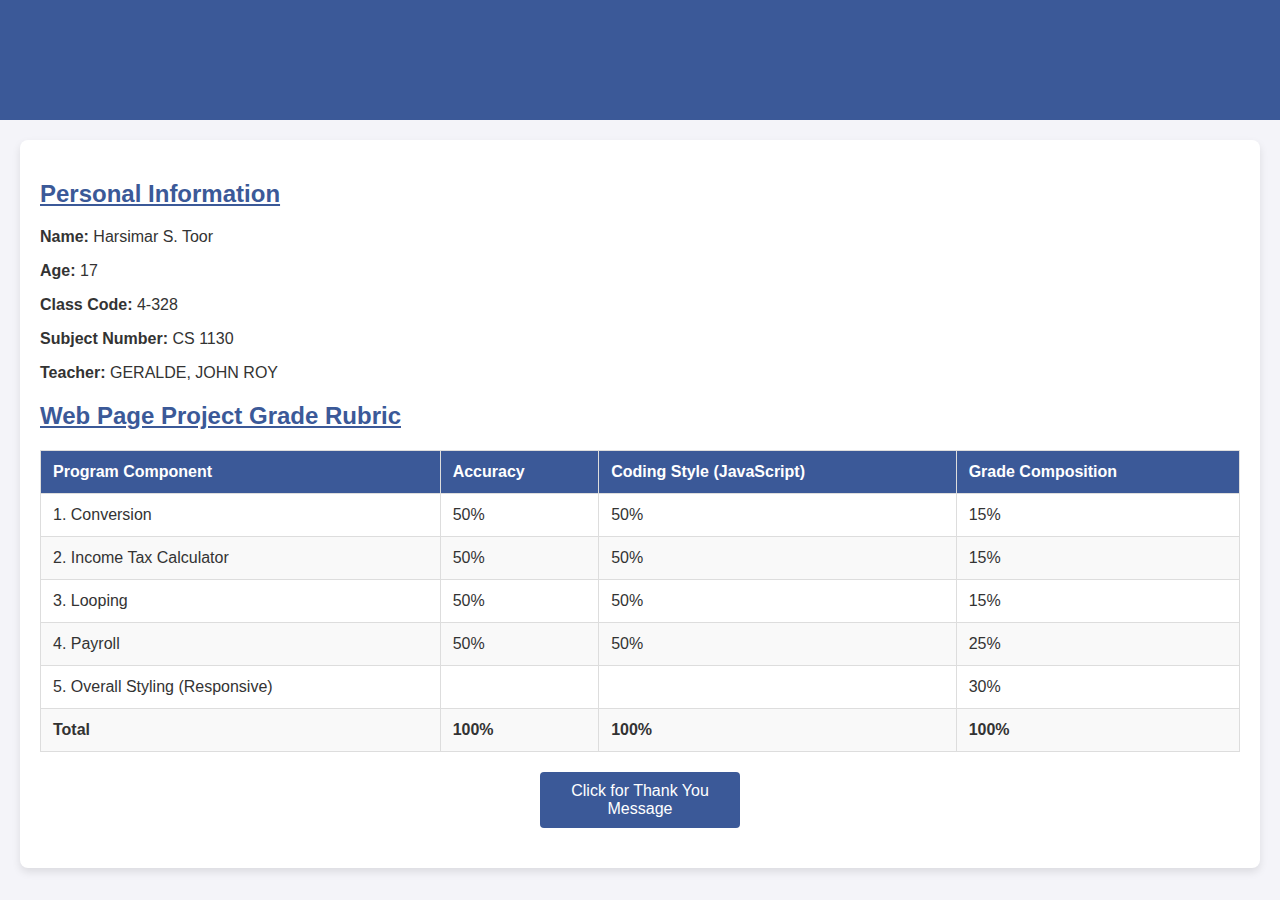
==== about/index.html @ d8a4dc52 "first commit" ====
<!DOCTYPE html>
<html lang="en">
<head>
    <meta charset="UTF-8">
    <meta name="viewport" content="width=device-width, initial-scale=1.0">
    <title>About Me - Harsimar S. Toor</title>
    <style>
        body {
            font-family: 'Arial', sans-serif;
            margin: 0;
            padding: 0;
            background-color: #f4f4f9;
            color: #333;
        }

        header {
            background-color: #3b5998;
            color: white;
            padding: 20px;
            text-align: center;
        }

        .container {
            max-width: 1200px;
            margin: 20px auto;
            padding: 20px;
            background-color: white;
            box-shadow: 0 4px 8px rgba(0, 0, 0, 0.1);
            border-radius: 8px;
        }

        h1 {
            text-align: center;
            color: #3b5998;
        }

        .section-title {
            color: #3b5998;
            text-decoration: underline;
            margin-top: 20px;
        }

        .content {
            margin-bottom: 20px;
        }

        .rubric-table {
            width: 100%;
            border-collapse: collapse;
            margin-top: 20px;
        }

        .rubric-table th, .rubric-table td {
            border: 1px solid #ddd;
            padding: 12px;
            text-align: left;
        }

        .rubric-table th {
            background-color: #3b5998;
            color: white;
        }

        .rubric-table tr:nth-child(even) {
            background-color: #f9f9f9;
        }

        .rubric-table tr:hover {
            background-color: #f1f1f1;
        }

        .btn {
            background-color: #3b5998;
            color: white;
            padding: 10px 20px;
            border: none;
            border-radius: 4px;
            cursor: pointer;
            font-size: 16px;
            display: block;
            width: 200px;
            margin: 20px auto;
            text-align: center;
        }

        .btn:hover {
            background-color: #2d4373;
        }
    </style>
</head>
<body>

    <header>
        <h1>About Me - Harsimar S. Toor</h1>
    </header>

    <div class="container">
        <section class="content">
            <h2 class="section-title">Personal Information</h2>
            <p><strong>Name:</strong> Harsimar S. Toor</p>
            <p><strong>Age:</strong> 17</p>
            <p><strong>Class Code:</strong> 4-328</p>
            <p><strong>Subject Number:</strong> CS 1130</p>
            <p><strong>Teacher:</strong> GERALDE, JOHN ROY</p>
        </section>

        <section class="content">
            <h2 class="section-title">Web Page Project Grade Rubric</h2>
            <table class="rubric-table">
                <thead>
                    <tr>
                        <th>Program Component</th>
                        <th>Accuracy</th>
                        <th>Coding Style (JavaScript)</th>
                        <th>Grade Composition</th>
                    </tr>
                </thead>
                <tbody>
                    <tr>
                        <td>1. Conversion</td>
                        <td>50%</td>
                        <td>50%</td>
                        <td>15%</td>
                    </tr>
                    <tr>
                        <td>2. Income Tax Calculator</td>
                        <td>50%</td>
                        <td>50%</td>
                        <td>15%</td>
                    </tr>
                    <tr>
                        <td>3. Looping</td>
                        <td>50%</td>
                        <td>50%</td>
                        <td>15%</td>
                    </tr>
                    <tr>
                        <td>4. Payroll</td>
                        <td>50%</td>
                        <td>50%</td>
                        <td>25%</td>
                    </tr>
                    <tr>
                        <td>5. Overall Styling (Responsive)</td>
                        <td></td>
                        <td></td>
                        <td>30%</td>
                    </tr>
                    <tr>
                        <td><strong>Total</strong></td>
                        <td><strong>100%</strong></td>
                        <td><strong>100%</strong></td>
                        <td><strong>100%</strong></td>
                    </tr>
                </tbody>
            </table>
        </section>

        <button class="btn" onclick="showThankYouMessage()">Click for Thank You Message</button>

        <div id="thankYouMessage" style="display:none; text-align:center; font-size:20px; color: #3b5998;">
            <p>Thank you for visiting my about page! I hope you enjoyed learning more about my web project!</p>
        </div>
    </div>

    <script>
        function showThankYouMessage() {
            var message = document.getElementById("thankYouMessage");
            message.style.display = "block";
        }
    </script>

</body>
</html>
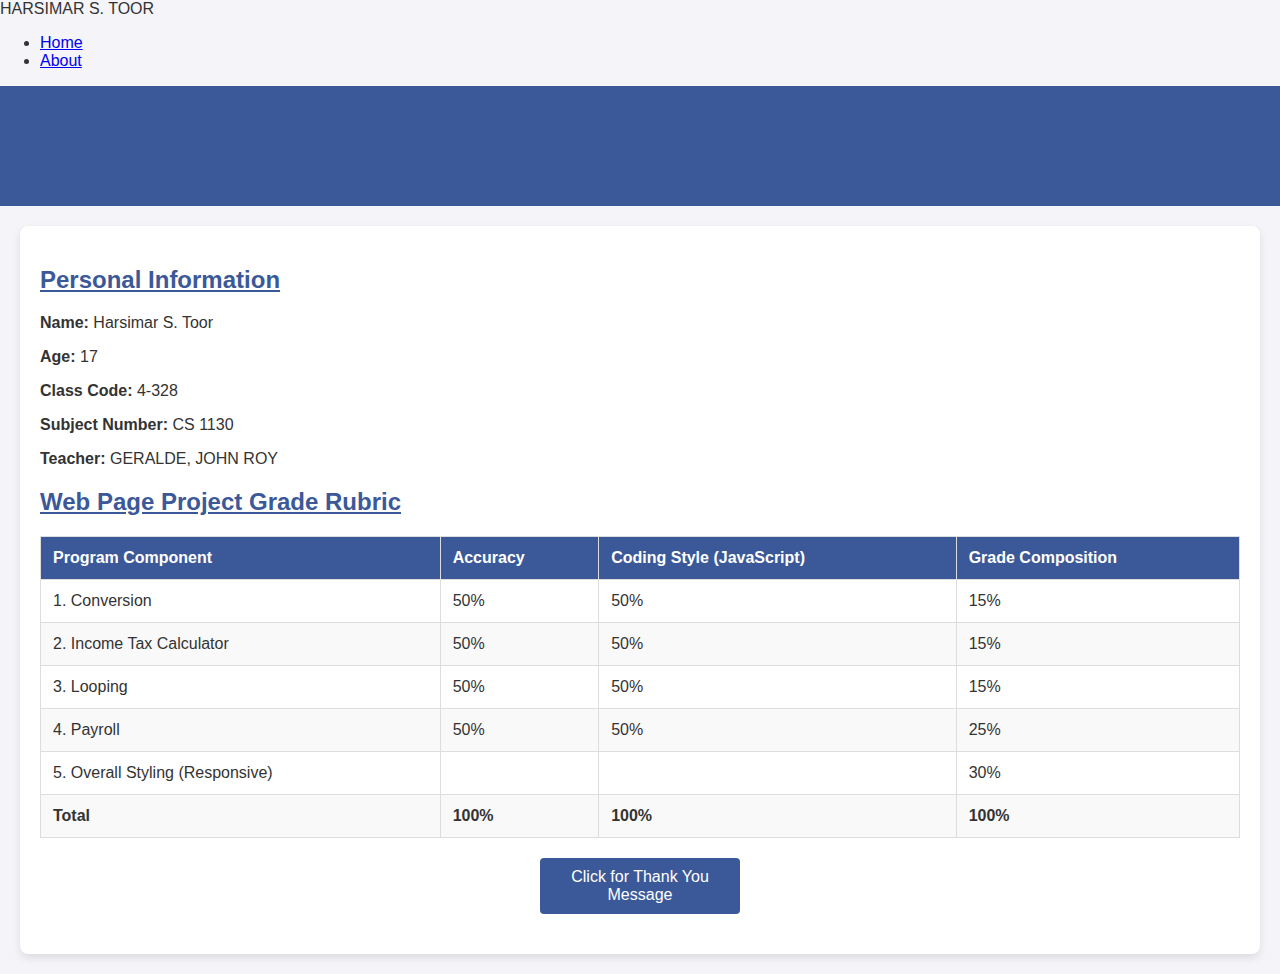
==== commit c3d5c832: "2 CHANGES IDK" ====
--- a/about/index.html
+++ b/about/index.html
@@ -1,174 +1,192 @@
 <!DOCTYPE html>
 <html lang="en">
+
 <head>
-    <meta charset="UTF-8">
-    <meta name="viewport" content="width=device-width, initial-scale=1.0">
-    <title>About Me - Harsimar S. Toor</title>
-    <style>
-        body {
-            font-family: 'Arial', sans-serif;
-            margin: 0;
-            padding: 0;
-            background-color: #f4f4f9;
-            color: #333;
-        }
+  <meta charset="UTF-8">
+  <meta name="viewport" content="width=device-width, initial-scale=1.0">
+  <title>About Me - Harsimar S. Toor</title>
+  <style>
+    body {
+      font-family: 'Arial', sans-serif;
+      margin: 0;
+      padding: 0;
+      background-color: #f4f4f9;
+      color: #333;
+    }
 
-        header {
-            background-color: #3b5998;
-            color: white;
-            padding: 20px;
-            text-align: center;
-        }
+    header {
+      background-color: #3b5998;
+      color: white;
+      padding: 20px;
+      text-align: center;
+    }
 
-        .container {
-            max-width: 1200px;
-            margin: 20px auto;
-            padding: 20px;
-            background-color: white;
-            box-shadow: 0 4px 8px rgba(0, 0, 0, 0.1);
-            border-radius: 8px;
-        }
+    .container {
+      max-width: 1200px;
+      margin: 20px auto;
+      padding: 20px;
+      background-color: white;
+      box-shadow: 0 4px 8px rgba(0, 0, 0, 0.1);
+      border-radius: 8px;
+    }
 
-        h1 {
-            text-align: center;
-            color: #3b5998;
-        }
+    h1 {
+      text-align: center;
+      color: #3b5998;
+    }
 
-        .section-title {
-            color: #3b5998;
-            text-decoration: underline;
-            margin-top: 20px;
-        }
+    .section-title {
+      color: #3b5998;
+      text-decoration: underline;
+      margin-top: 20px;
+    }
 
-        .content {
-            margin-bottom: 20px;
-        }
+    .content {
+      margin-bottom: 20px;
+    }
 
-        .rubric-table {
-            width: 100%;
-            border-collapse: collapse;
-            margin-top: 20px;
-        }
+    .rubric-table {
+      width: 100%;
+      border-collapse: collapse;
+      margin-top: 20px;
+    }
 
-        .rubric-table th, .rubric-table td {
-            border: 1px solid #ddd;
-            padding: 12px;
-            text-align: left;
-        }
+    .rubric-table th,
+    .rubric-table td {
+      border: 1px solid #ddd;
+      padding: 12px;
+      text-align: left;
+    }
 
-        .rubric-table th {
-            background-color: #3b5998;
-            color: white;
-        }
+    .rubric-table th {
+      background-color: #3b5998;
+      color: white;
+    }
 
-        .rubric-table tr:nth-child(even) {
-            background-color: #f9f9f9;
-        }
+    .rubric-table tr:nth-child(even) {
+      background-color: #f9f9f9;
+    }
 
-        .rubric-table tr:hover {
-            background-color: #f1f1f1;
-        }
+    .rubric-table tr:hover {
+      background-color: #f1f1f1;
+    }
 
-        .btn {
-            background-color: #3b5998;
-            color: white;
-            padding: 10px 20px;
-            border: none;
-            border-radius: 4px;
-            cursor: pointer;
-            font-size: 16px;
-            display: block;
-            width: 200px;
-            margin: 20px auto;
-            text-align: center;
-        }
+    .btn {
+      background-color: #3b5998;
+      color: white;
+      padding: 10px 20px;
+      border: none;
+      border-radius: 4px;
+      cursor: pointer;
+      font-size: 16px;
+      display: block;
+      width: 200px;
+      margin: 20px auto;
+      text-align: center;
+    }
 
-        .btn:hover {
-            background-color: #2d4373;
-        }
-    </style>
+    .btn:hover {
+      background-color: #2d4373;
+    }
+  </style>
 </head>
+
 <body>
+  <nav>
+    <div class="nav-logo">HARSIMAR S. TOOR</div>
 
-    <header>
-        <h1>About Me - Harsimar S. Toor</h1>
-    </header>
+    <ul class="nav-links" id="nav-links">
+      <li>
+        <a href="../index.html">Home</a>
+      </li>
 
-    <div class="container">
-        <section class="content">
-            <h2 class="section-title">Personal Information</h2>
-            <p><strong>Name:</strong> Harsimar S. Toor</p>
-            <p><strong>Age:</strong> 17</p>
-            <p><strong>Class Code:</strong> 4-328</p>
-            <p><strong>Subject Number:</strong> CS 1130</p>
-            <p><strong>Teacher:</strong> GERALDE, JOHN ROY</p>
-        </section>
+      <li>
+        <a href="../about/index.html">About</a>
+      </li>
+    </ul>
+  </nav>
+  <main class="flex-center flex-column"> </main>
 
-        <section class="content">
-            <h2 class="section-title">Web Page Project Grade Rubric</h2>
-            <table class="rubric-table">
-                <thead>
-                    <tr>
-                        <th>Program Component</th>
-                        <th>Accuracy</th>
-                        <th>Coding Style (JavaScript)</th>
-                        <th>Grade Composition</th>
-                    </tr>
-                </thead>
-                <tbody>
-                    <tr>
-                        <td>1. Conversion</td>
-                        <td>50%</td>
-                        <td>50%</td>
-                        <td>15%</td>
-                    </tr>
-                    <tr>
-                        <td>2. Income Tax Calculator</td>
-                        <td>50%</td>
-                        <td>50%</td>
-                        <td>15%</td>
-                    </tr>
-                    <tr>
-                        <td>3. Looping</td>
-                        <td>50%</td>
-                        <td>50%</td>
-                        <td>15%</td>
-                    </tr>
-                    <tr>
-                        <td>4. Payroll</td>
-                        <td>50%</td>
-                        <td>50%</td>
-                        <td>25%</td>
-                    </tr>
-                    <tr>
-                        <td>5. Overall Styling (Responsive)</td>
-                        <td></td>
-                        <td></td>
-                        <td>30%</td>
-                    </tr>
-                    <tr>
-                        <td><strong>Total</strong></td>
-                        <td><strong>100%</strong></td>
-                        <td><strong>100%</strong></td>
-                        <td><strong>100%</strong></td>
-                    </tr>
-                </tbody>
-            </table>
-        </section>
+  <header>
+    <h1>About Me - Harsimar S. Toor</h1>
+  </header>
 
-        <button class="btn" onclick="showThankYouMessage()">Click for Thank You Message</button>
+  <div class="container">
+    <section class="content">
+      <h2 class="section-title">Personal Information</h2>
+      <p><strong>Name:</strong> Harsimar S. Toor</p>
+      <p><strong>Age:</strong> 17</p>
+      <p><strong>Class Code:</strong> 4-328</p>
+      <p><strong>Subject Number:</strong> CS 1130</p>
+      <p><strong>Teacher:</strong> GERALDE, JOHN ROY</p>
+    </section>
 
-        <div id="thankYouMessage" style="display:none; text-align:center; font-size:20px; color: #3b5998;">
-            <p>Thank you for visiting my about page! I hope you enjoyed learning more about my web project!</p>
-        </div>
+    <section class="content">
+      <h2 class="section-title">Web Page Project Grade Rubric</h2>
+      <table class="rubric-table">
+        <thead>
+          <tr>
+            <th>Program Component</th>
+            <th>Accuracy</th>
+            <th>Coding Style (JavaScript)</th>
+            <th>Grade Composition</th>
+          </tr>
+        </thead>
+        <tbody>
+          <tr>
+            <td>1. Conversion</td>
+            <td>50%</td>
+            <td>50%</td>
+            <td>15%</td>
+          </tr>
+          <tr>
+            <td>2. Income Tax Calculator</td>
+            <td>50%</td>
+            <td>50%</td>
+            <td>15%</td>
+          </tr>
+          <tr>
+            <td>3. Looping</td>
+            <td>50%</td>
+            <td>50%</td>
+            <td>15%</td>
+          </tr>
+          <tr>
+            <td>4. Payroll</td>
+            <td>50%</td>
+            <td>50%</td>
+            <td>25%</td>
+          </tr>
+          <tr>
+            <td>5. Overall Styling (Responsive)</td>
+            <td></td>
+            <td></td>
+            <td>30%</td>
+          </tr>
+          <tr>
+            <td><strong>Total</strong></td>
+            <td><strong>100%</strong></td>
+            <td><strong>100%</strong></td>
+            <td><strong>100%</strong></td>
+          </tr>
+        </tbody>
+      </table>
+    </section>
+
+    <button class="btn" onclick="showThankYouMessage()">Click for Thank You Message</button>
+
+    <div id="thankYouMessage" style="display:none; text-align:center; font-size:20px; color: #3b5998;">
+      <p>Thank you for visiting my about page! I hope you enjoyed learning more about my web project!</p>
     </div>
+  </div>
 
-    <script>
-        function showThankYouMessage() {
-            var message = document.getElementById("thankYouMessage");
-            message.style.display = "block";
-        }
-    </script>
+  <script>
+    function showThankYouMessage() {
+      var message = document.getElementById("thankYouMessage");
+      message.style.display = "block";
+    }
+  </script>
 
 </body>
-</html>
+
+</html>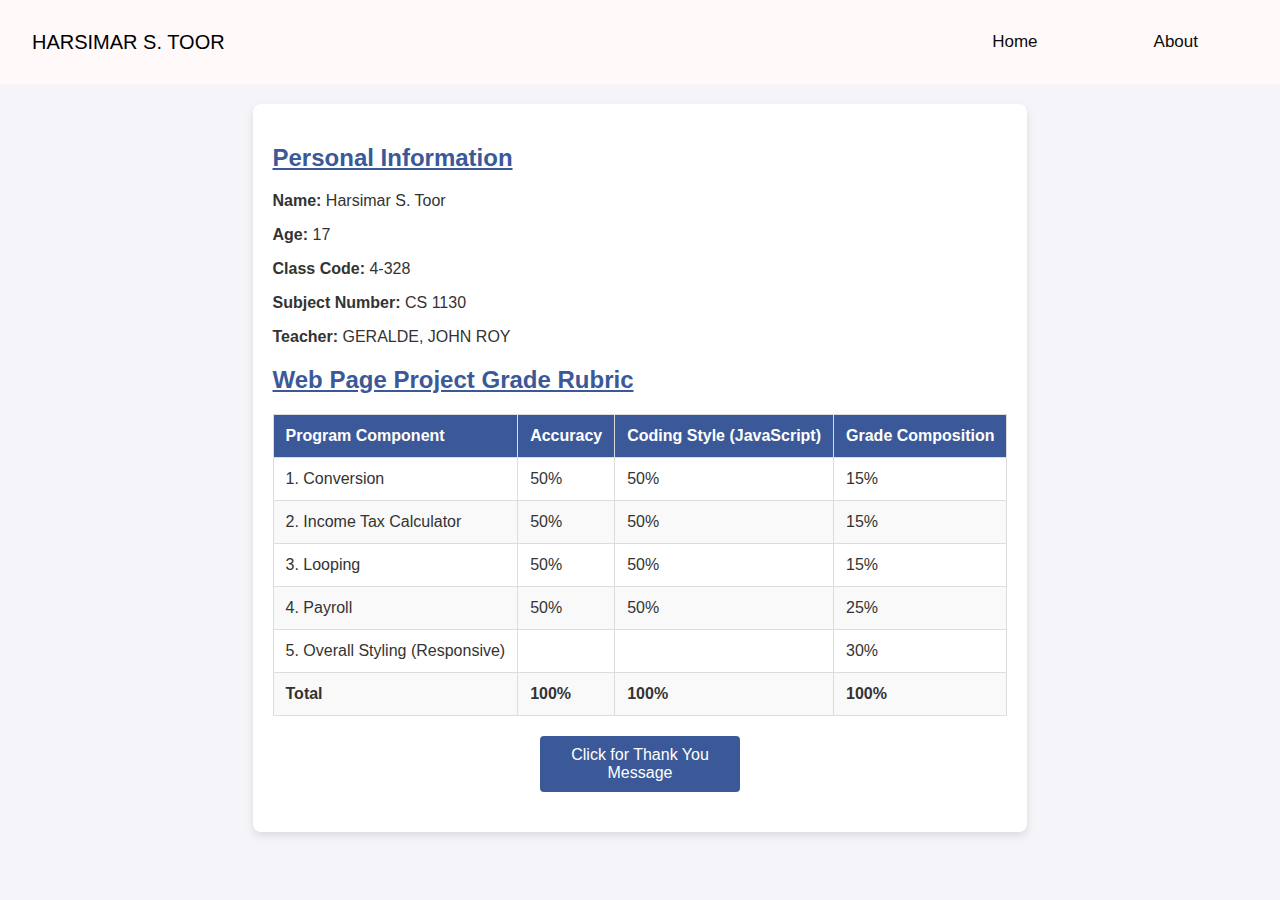
==== commit 473645cd: "fix about" ====
--- a/about/index.html
+++ b/about/index.html
@@ -5,6 +5,7 @@
   <meta charset="UTF-8">
   <meta name="viewport" content="width=device-width, initial-scale=1.0">
   <title>About Me - Harsimar S. Toor</title>
+  <link rel="stylesheet" href="../global.css">
   <style>
     body {
       font-family: 'Arial', sans-serif;
@@ -91,7 +92,7 @@
   </style>
 </head>
 
-<body>
+<main>
   <nav>
     <div class="nav-logo">HARSIMAR S. TOOR</div>
 
@@ -105,80 +106,78 @@
       </li>
     </ul>
   </nav>
-  <main class="flex-center flex-column"> </main>
 
-  <header>
-    <h1>About Me - Harsimar S. Toor</h1>
-  </header>
+  <main class="flex-center flex-column">
 
-  <div class="container">
-    <section class="content">
-      <h2 class="section-title">Personal Information</h2>
-      <p><strong>Name:</strong> Harsimar S. Toor</p>
-      <p><strong>Age:</strong> 17</p>
-      <p><strong>Class Code:</strong> 4-328</p>
-      <p><strong>Subject Number:</strong> CS 1130</p>
-      <p><strong>Teacher:</strong> GERALDE, JOHN ROY</p>
-    </section>
+    <div class="container">
+      <section class="content">
+        <h2 class="section-title">Personal Information</h2>
+        <p><strong>Name:</strong> Harsimar S. Toor</p>
+        <p><strong>Age:</strong> 17</p>
+        <p><strong>Class Code:</strong> 4-328</p>
+        <p><strong>Subject Number:</strong> CS 1130</p>
+        <p><strong>Teacher:</strong> GERALDE, JOHN ROY</p>
+      </section>
 
-    <section class="content">
-      <h2 class="section-title">Web Page Project Grade Rubric</h2>
-      <table class="rubric-table">
-        <thead>
-          <tr>
-            <th>Program Component</th>
-            <th>Accuracy</th>
-            <th>Coding Style (JavaScript)</th>
-            <th>Grade Composition</th>
-          </tr>
-        </thead>
-        <tbody>
-          <tr>
-            <td>1. Conversion</td>
-            <td>50%</td>
-            <td>50%</td>
-            <td>15%</td>
-          </tr>
-          <tr>
-            <td>2. Income Tax Calculator</td>
-            <td>50%</td>
-            <td>50%</td>
-            <td>15%</td>
-          </tr>
-          <tr>
-            <td>3. Looping</td>
-            <td>50%</td>
-            <td>50%</td>
-            <td>15%</td>
-          </tr>
-          <tr>
-            <td>4. Payroll</td>
-            <td>50%</td>
-            <td>50%</td>
-            <td>25%</td>
-          </tr>
-          <tr>
-            <td>5. Overall Styling (Responsive)</td>
-            <td></td>
-            <td></td>
-            <td>30%</td>
-          </tr>
-          <tr>
-            <td><strong>Total</strong></td>
-            <td><strong>100%</strong></td>
-            <td><strong>100%</strong></td>
-            <td><strong>100%</strong></td>
-          </tr>
-        </tbody>
-      </table>
-    </section>
+      <section class="content">
+        <h2 class="section-title">Web Page Project Grade Rubric</h2>
+        <table class="rubric-table">
+          <thead>
+            <tr>
+              <th>Program Component</th>
+              <th>Accuracy</th>
+              <th>Coding Style (JavaScript)</th>
+              <th>Grade Composition</th>
+            </tr>
+          </thead>
+          <tbody>
+            <tr>
+              <td>1. Conversion</td>
+              <td>50%</td>
+              <td>50%</td>
+              <td>15%</td>
+            </tr>
+            <tr>
+              <td>2. Income Tax Calculator</td>
+              <td>50%</td>
+              <td>50%</td>
+              <td>15%</td>
+            </tr>
+            <tr>
+              <td>3. Looping</td>
+              <td>50%</td>
+              <td>50%</td>
+              <td>15%</td>
+            </tr>
+            <tr>
+              <td>4. Payroll</td>
+              <td>50%</td>
+              <td>50%</td>
+              <td>25%</td>
+            </tr>
+            <tr>
+              <td>5. Overall Styling (Responsive)</td>
+              <td></td>
+              <td></td>
+              <td>30%</td>
+            </tr>
+            <tr>
+              <td><strong>Total</strong></td>
+              <td><strong>100%</strong></td>
+              <td><strong>100%</strong></td>
+              <td><strong>100%</strong></td>
+            </tr>
+          </tbody>
+        </table>
+      </section>
 
-    <button class="btn" onclick="showThankYouMessage()">Click for Thank You Message</button>
+      <button class="btn" onclick="showThankYouMessage()">Click for Thank You Message</button>
 
-    <div id="thankYouMessage" style="display:none; text-align:center; font-size:20px; color: #3b5998;">
-      <p>Thank you for visiting my about page! I hope you enjoyed learning more about my web project!</p>
+      <div id="thankYouMessage" style="display:none; text-align:center; font-size:20px; color: #3b5998;">
+        <p>Thank you for visiting my about page! I hope you enjoyed learning more about my web project!</p>
+      </div>
     </div>
-  </div>
+  </main>
 
   <script>
     function showThankYouMessage() {
@@ -187,6 +186,6 @@
     }
   </script>
 
-</body>
+  </body>
 
 </html>--- a/global.css
+++ b/global.css
@@ -0,0 +1,72 @@
+html,
+body {
+  margin: 0;
+  padding: 0;
+  height: 100%;
+}
+
+body {
+  display: flex;
+  flex-direction: column;
+  color: rgb(232, 235, 237);
+  background-color: #151616;
+  font-family: 'Lucida Sans', 'Lucida Sans Regular', 'Lucida Grande', 'Lucida Sans Unicode', Geneva, Verdana, sans-serif;
+  text-decoration: none;
+}
+
+nav {
+  display: flex;
+  justify-content: space-between;
+  align-items: center;
+  padding: 1rem 2rem;
+  background-color: rgb(255, 249, 249);
+}
+
+.nav-logo {
+  font-size: 20px;
+  color: rgb(0, 0, 0);
+}
+
+.nav-links {
+  list-style: none;
+  display: flex;
+  gap: 1rem;
+}
+
+.nav-links li {
+  transition: 1s ease-in-out;
+}
+
+.nav-links li:hover {
+  background-color: #06eded;
+}
+
+.nav-links li a {
+  font-size: 17px;
+  text-decoration: none;
+  width: fit-content;
+  color: rgb(16, 39, 97);
+  padding: 20px;
+  padding-left: 50px;
+  padding-right: 50px;
+  text-decoration: none;
+  color: rgb(13, 12, 12);
+}
+
+main {
+  flex: 1 1 0%;
+}
+
+.flex-center {
+  display: flex;
+  justify-content: center;
+  align-items: center;
+}
+
+.flex-column {
+  flex-direction: column;
+}
+
+.h-full {
+  height: 100%;
+}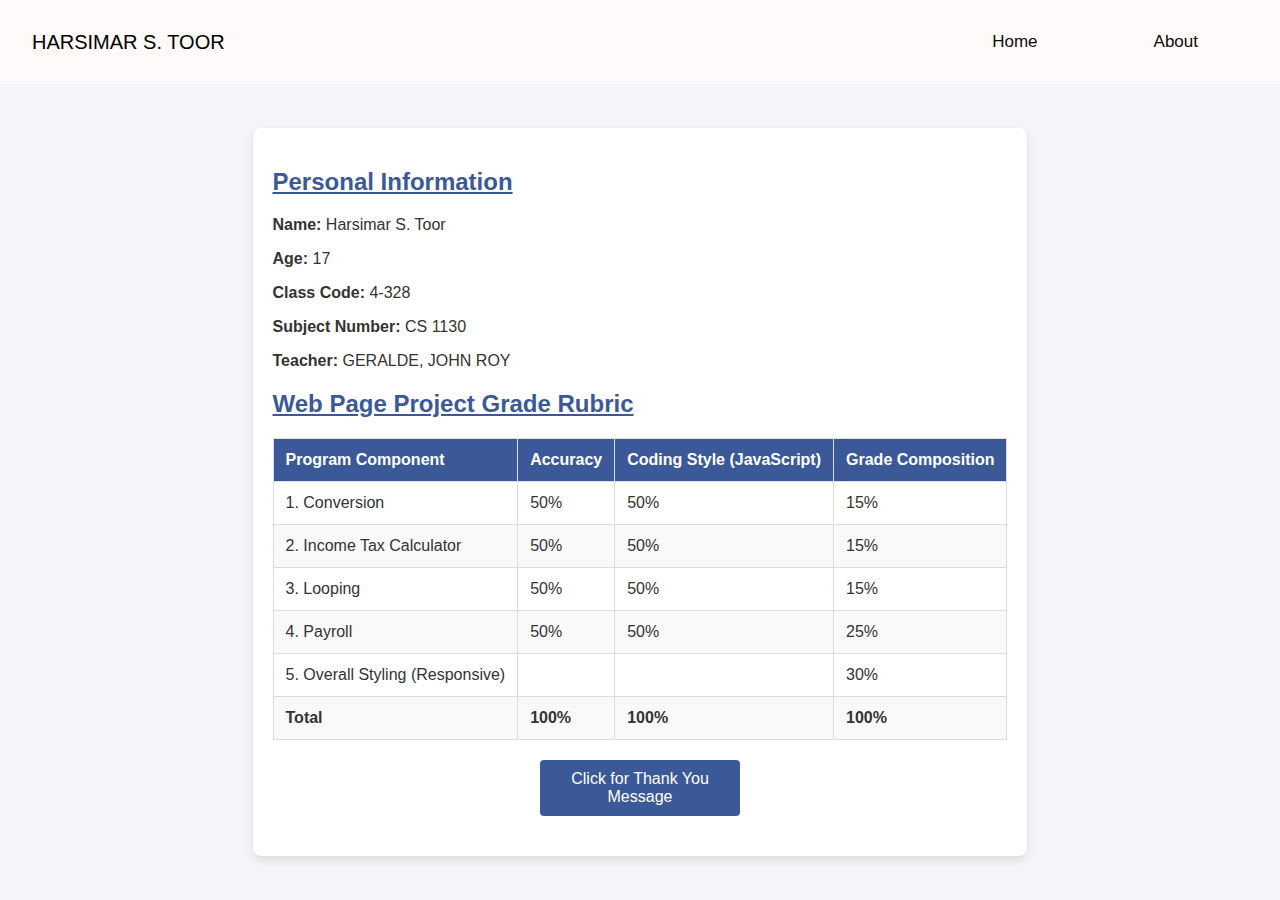
==== commit 825c44e1: "fix body tag" ====
--- a/about/index.html
+++ b/about/index.html
@@ -92,7 +92,7 @@
   </style>
 </head>
 
-<main>
+<body>
   <nav>
     <div class="nav-logo">HARSIMAR S. TOOR</div>
 
@@ -186,6 +186,6 @@
     }
   </script>
 
-  </body>
+</body>
 
 </html>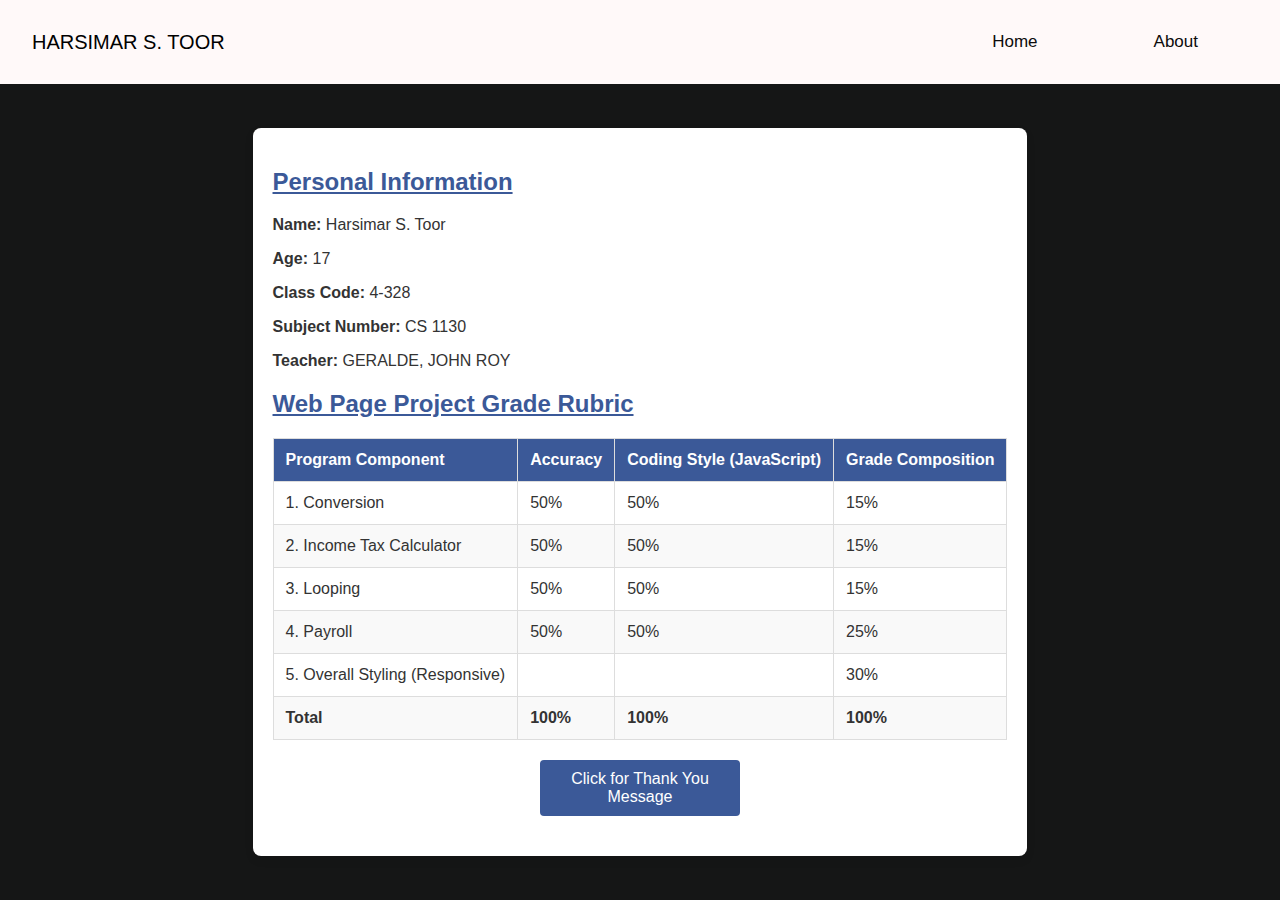
==== commit 38b71392: "make background black" ====
--- a/about/index.html
+++ b/about/index.html
@@ -7,14 +7,6 @@
   <title>About Me - Harsimar S. Toor</title>
   <link rel="stylesheet" href="../global.css">
   <style>
-    body {
-      font-family: 'Arial', sans-serif;
-      margin: 0;
-      padding: 0;
-      background-color: #f4f4f9;
-      color: #333;
-    }
-
     header {
       background-color: #3b5998;
       color: white;
@@ -26,6 +18,7 @@
       max-width: 1200px;
       margin: 20px auto;
       padding: 20px;
+      color: #333;
       background-color: white;
       box-shadow: 0 4px 8px rgba(0, 0, 0, 0.1);
       border-radius: 8px;
